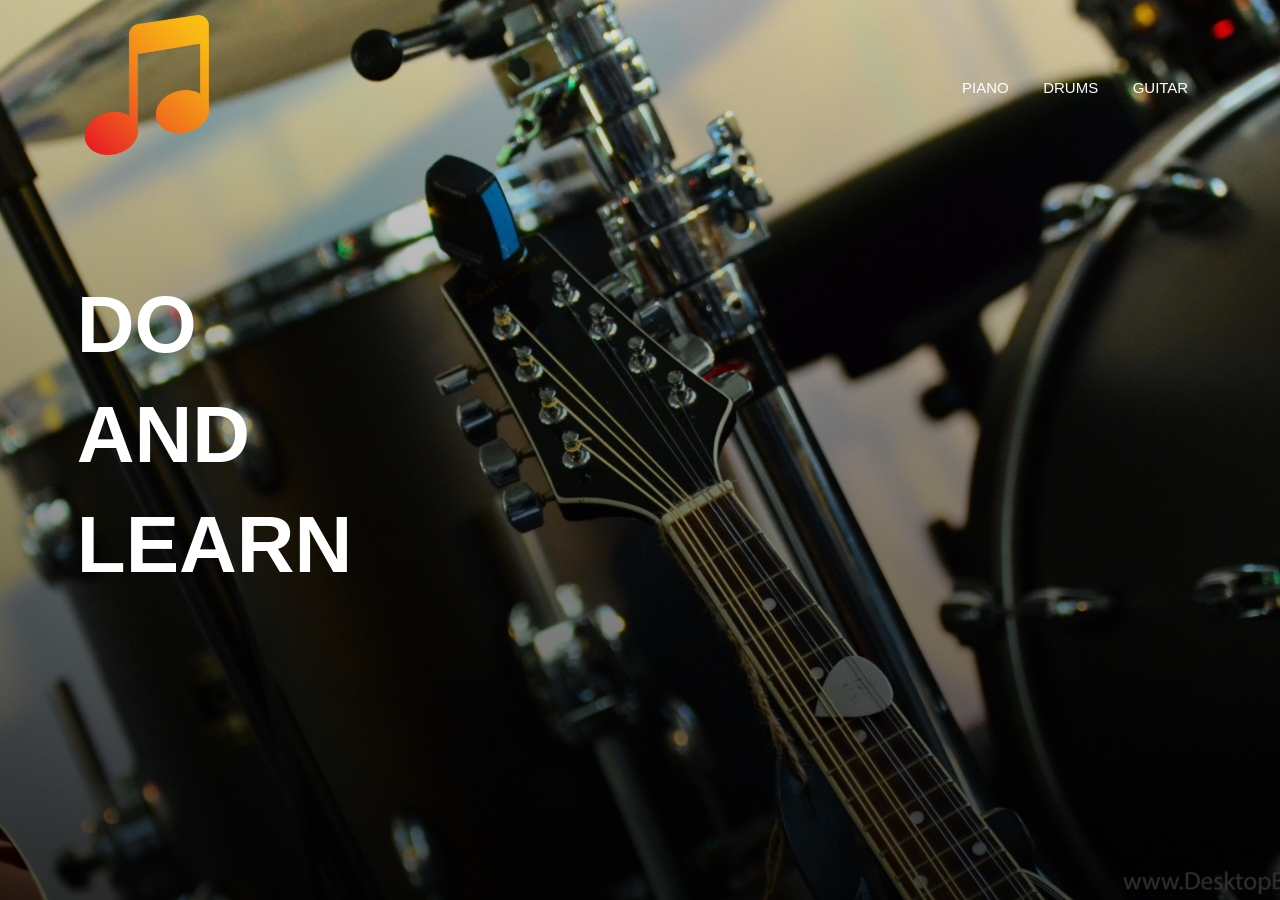
==== index.html @ 0501c751 "init" ====
<!doctype html>
<html lang="en">
  <head>
    <meta charset="UTF-8" />
    <meta name="viewport" content="width=device-width, initial-scale=1.0" />
    <title>Interactive Music Learning Platform</title>

    <link rel="stylesheet" href="./css/style.css" />
  </head>

  <body>
    <div class="container">
      <div class="navbar">
        <img src="img/music.png" class="logo" alt="no preview" />
        <ul>
          <li class="li"><a href="../piano/index.html">PIANO</a></li>
          <li class="li"><a href="../drum/index.html">DRUMS</a></li>
          <li class="li"><a href="../GUITAR/index.html">GUITAR</a></li>
        </ul>
      </div>
      <div class="content">
        <div class="left-col">
          <h1>DO<br />AND<br />LEARN</h1>
        </div>
      </div>
    </div>
  </body>
</html>
---- css/style.css ----
* {
  margin: 0;
  padding: 0;
  font-family: sans-serif;
}

body {
  height: 100vh;
  width: 100%;
  background: linear-gradient(rgba(10, 10, 10, 0.11), rgba(0, 0, 0, 0.685)),
    url(../img/photo.png\ \(2\).jpg);
  background-size: cover;
  background-position: center;
  position: relative;
}

.navbar {
  width: 88%;
  margin: auto;
  padding: 15px 0;
  display: flex;
  align-items: center;
  justify-content: space-between;
}

.logo {
  width: 140px;
  cursor: pointer;
}

.navbar ul li {
  list-style: none;
  display: inline-block;
  margin: 0 15px;
  margin-top: 5px;
}

.navbar ul li a {
  text-decoration: none;
  color: #fff;
  font-size: 15px;
}

.content {
  width: 100%;
  position: absolute;
  top: 30%;
}

.left-col {
  margin-left: 6%;
}

.left-col h1 {
  font-size: 80px;
  color: #fff;
  line-height: 110px;
  float: left;
}

.right-col {
  float: right;
  margin-right: 26%;
  display: flex;
  align-items: center;
}

.right-col p {
  font-size: 18px;
  color: #fff;
  font-weight: 400;
  margin-right: 15px;
}

#icon {
  width: 60px;
  cursor: pointer;
}

.li:hover {
  background: linear-gradient(
    to bottom,

    hsl(10, 81%, 53%),
    hsl(27, 91%, 52%),
    hsl(35, 91%, 52%),
    hsl(39, 91%, 52%),
    hsl(42, 91%, 52%)
  );
}
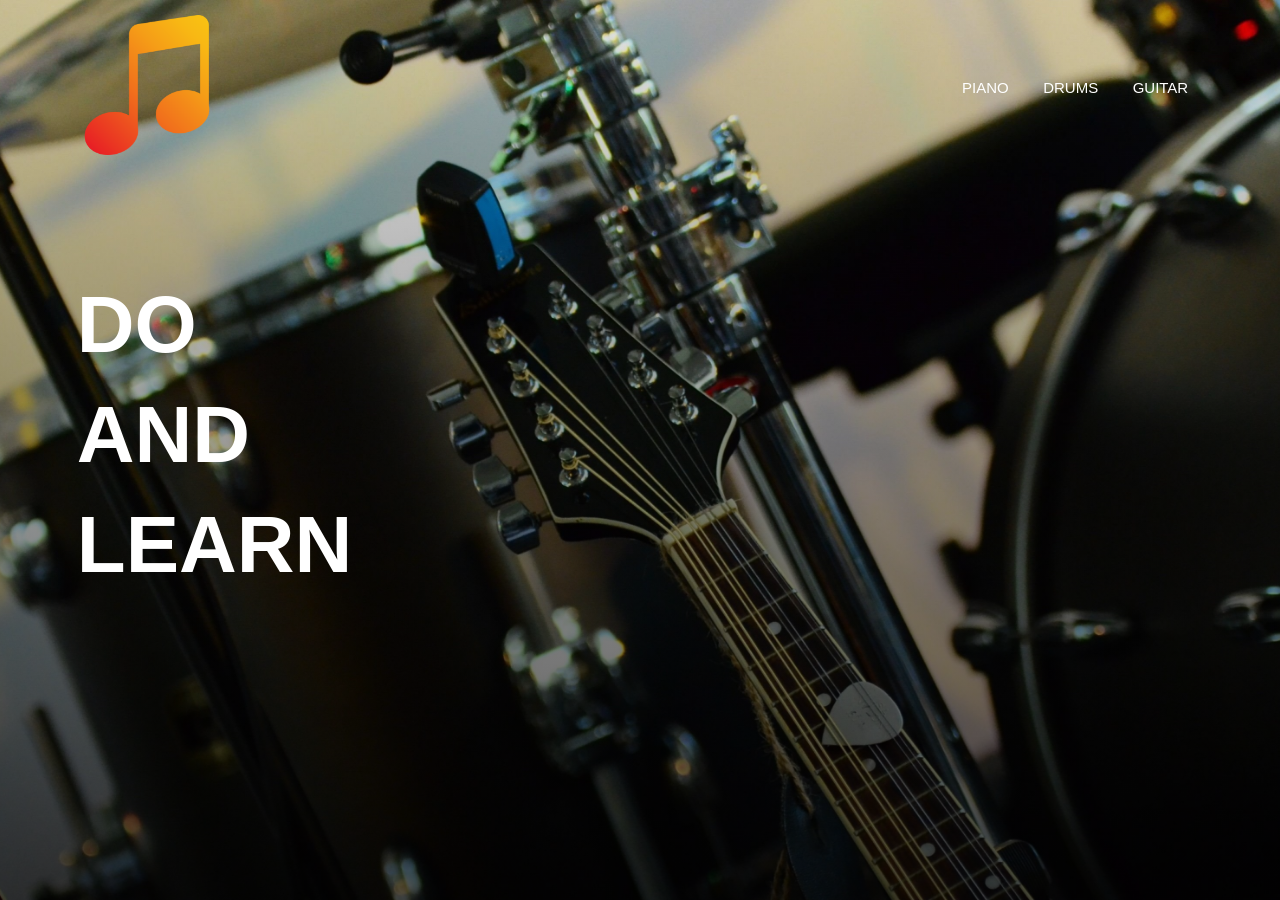
==== commit cb907eb2: "update the ul from ../ to /" ====
--- a/index.html
+++ b/index.html
@@ -13,9 +13,9 @@
       <div class="navbar">
         <img src="img/music.png" class="logo" alt="no preview" />
         <ul>
-          <li class="li"><a href="../piano/index.html">PIANO</a></li>
-          <li class="li"><a href="../drum/index.html">DRUMS</a></li>
-          <li class="li"><a href="../GUITAR/index.html">GUITAR</a></li>
+          <li class="li"><a href="/piano/index.html">PIANO</a></li>
+          <li class="li"><a href="/drum/index.html">DRUMS</a></li>
+          <li class="li"><a href="/GUITAR/index.html">GUITAR</a></li>
         </ul>
       </div>
       <div class="content">
--- a/css/style.css
+++ b/css/style.css
@@ -8,7 +8,7 @@
   height: 100vh;
   width: 100%;
   background: linear-gradient(rgba(10, 10, 10, 0.11), rgba(0, 0, 0, 0.685)),
-    url(../img/photo.png\ \(2\).jpg);
+    url(../img/uiphoto.jpg);
   background-size: cover;
   background-position: center;
   position: relative;
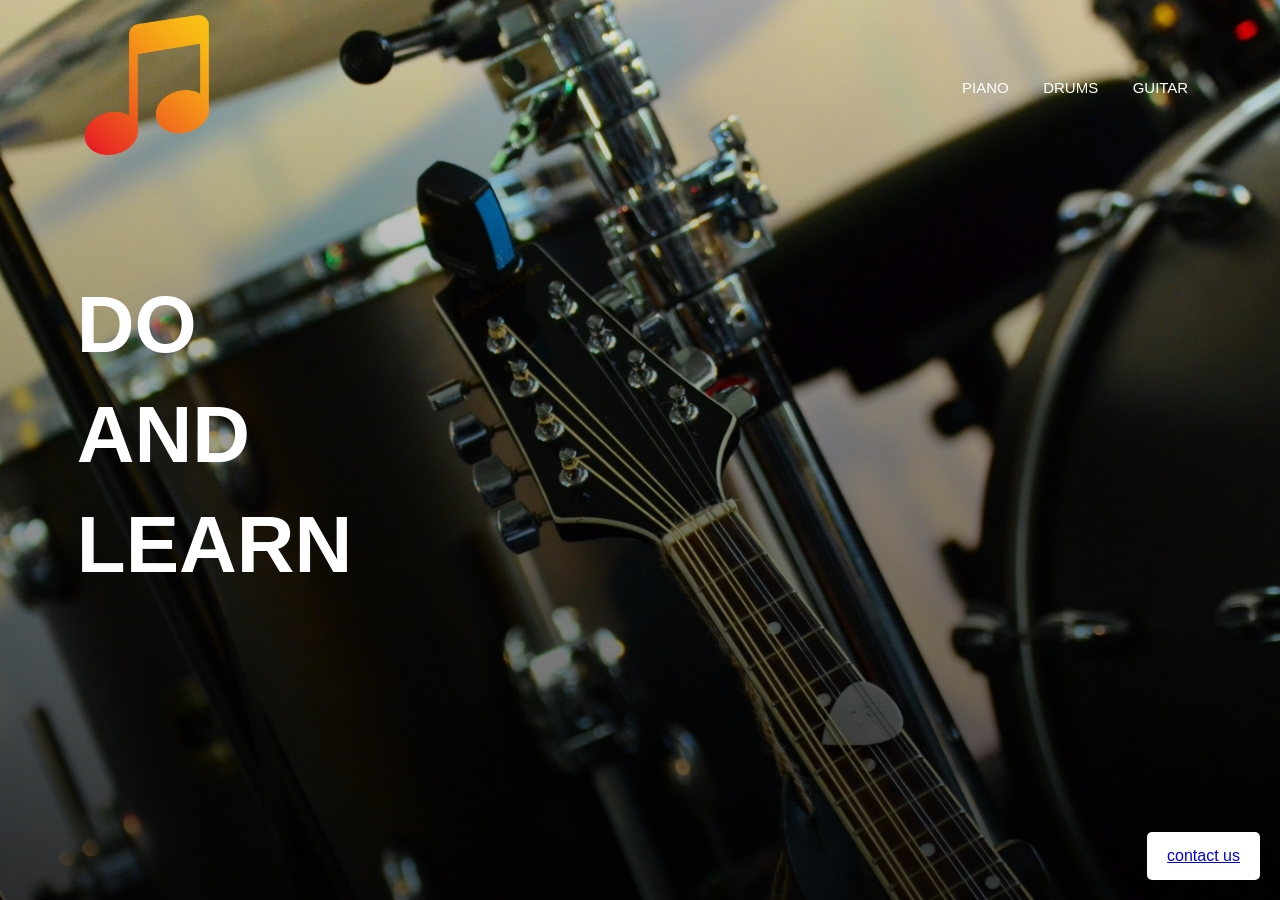
==== commit c164dd52: "Contact Us Page" ====
--- a/index.html
+++ b/index.html
@@ -6,6 +6,7 @@
     <title>Interactive Music Learning Platform</title>
 
     <link rel="stylesheet" href="./css/style.css" />
+    
   </head>
 
   <body>
@@ -13,14 +14,19 @@
       <div class="navbar">
         <img src="img/music.png" class="logo" alt="no preview" />
         <ul>
-          <li class="li"><a href="/piano/index.html">PIANO</a></li>
-          <li class="li"><a href="/drum/index.html">DRUMS</a></li>
-          <li class="li"><a href="/GUITAR/index.html">GUITAR</a></li>
+          <li class="li"><a href="../piano/index.html">PIANO</a></li>
+          <li class="li"><a href="../drum/index.html">DRUMS</a></li>
+          <li class="li"><a href="../GUITAR/index.html">GUITAR</a></li>
         </ul>
       </div>
       <div class="content">
         <div class="left-col">
           <h1>DO<br />AND<br />LEARN</h1>
+
+          <div class="ContactUs">
+            <a href="./contact-form/index.html">contact us</a>
+            
+          </div>
         </div>
       </div>
     </div>
--- a/css/style.css
+++ b/css/style.css
@@ -88,3 +88,13 @@
     hsl(42, 91%, 52%)
   );
 }
+.ContactUs {
+  position: fixed;
+  bottom: 20px; /* Adjusted to create a slight gap from the bottom */
+  right: 20px; /* Positioned to the right side with a gap from the right edge */
+  padding: 15px 20px; /* Increased padding for a better look */
+  background-color: white; /* Darker text color for better readability */
+border-radius: 5px;
+ 
+}
+
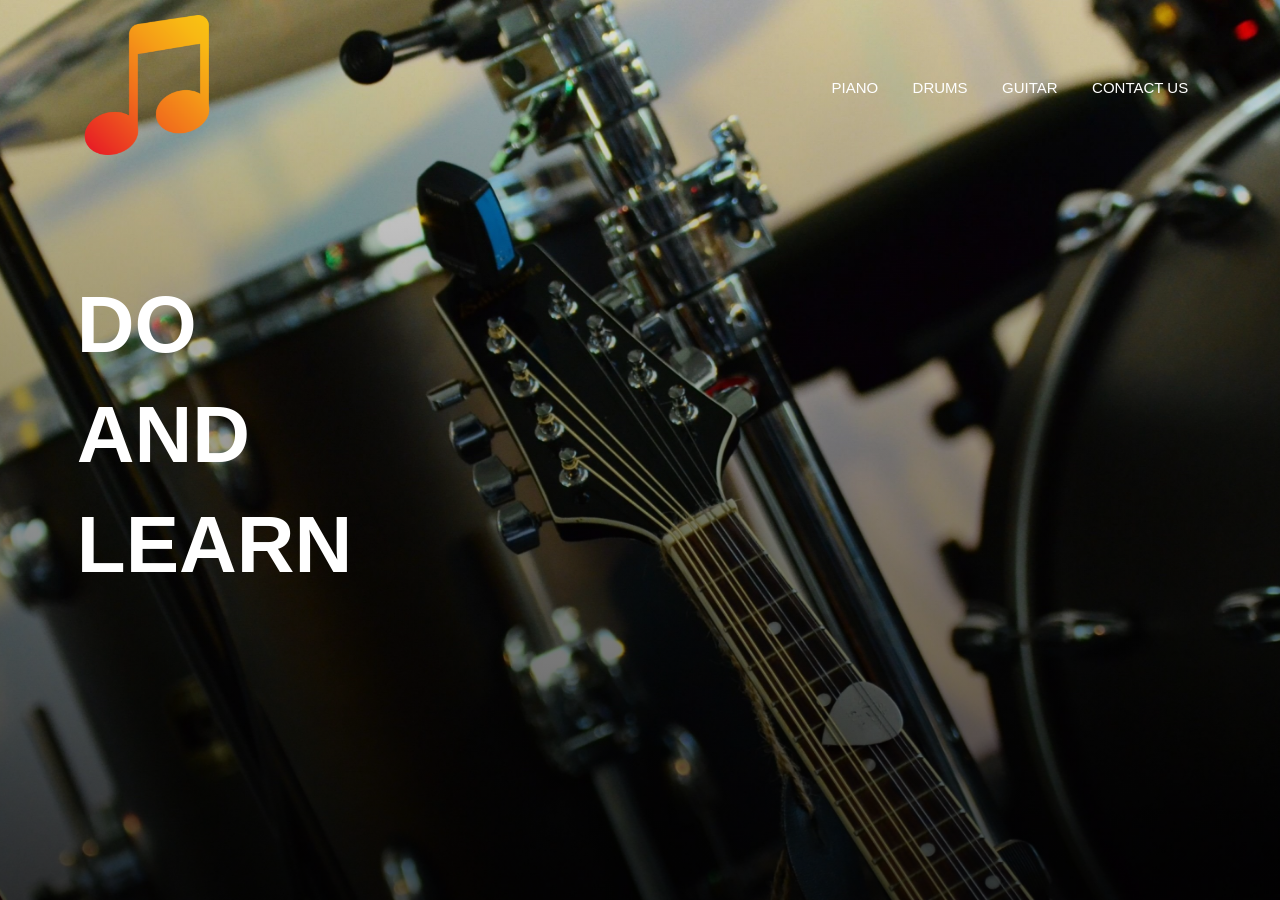
==== commit c2766dc6: "contactUs new update" ====
--- a/index.html
+++ b/index.html
@@ -17,15 +17,12 @@
           <li class="li"><a href="../piano/index.html">PIANO</a></li>
           <li class="li"><a href="../drum/index.html">DRUMS</a></li>
           <li class="li"><a href="../GUITAR/index.html">GUITAR</a></li>
+          <li class="li"><a href="./contact-form/index.html">CONTACT US</a></li>
         </ul>
       </div>
       <div class="content">
         <div class="left-col">
           <h1>DO<br />AND<br />LEARN</h1>
-
-          <div class="ContactUs">
-            <a href="./contact-form/index.html">contact us</a>
-            
           </div>
         </div>
       </div>
--- a/css/style.css
+++ b/css/style.css
@@ -88,13 +88,3 @@
     hsl(42, 91%, 52%)
   );
 }
-.ContactUs {
-  position: fixed;
-  bottom: 20px; /* Adjusted to create a slight gap from the bottom */
-  right: 20px; /* Positioned to the right side with a gap from the right edge */
-  padding: 15px 20px; /* Increased padding for a better look */
-  background-color: white; /* Darker text color for better readability */
-border-radius: 5px;
- 
-}
-
